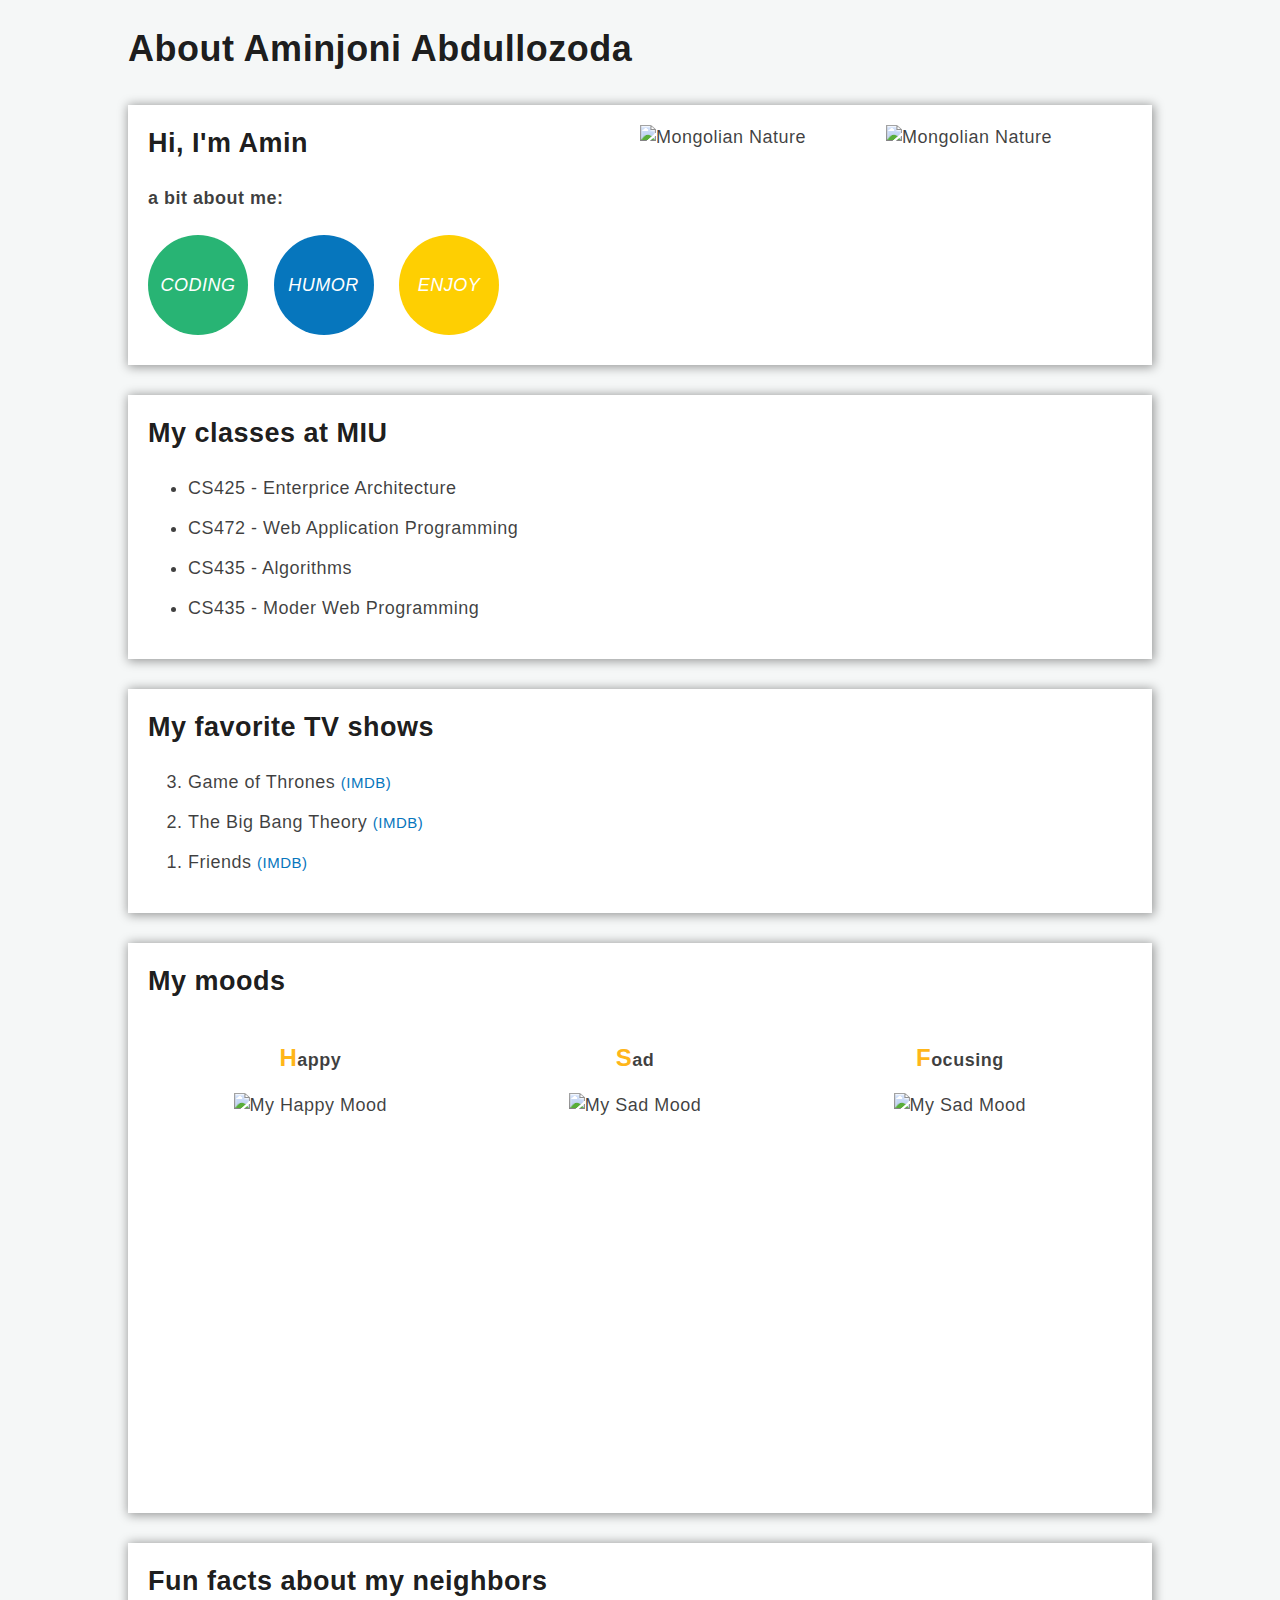
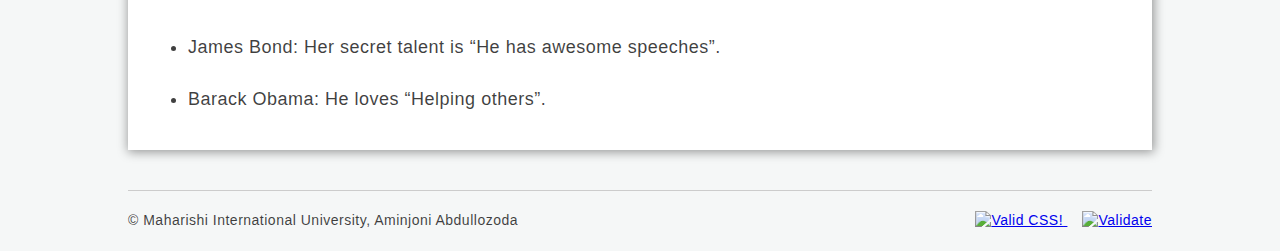
==== aboutme.html @ 097d0eec "w1d2" ====
<!DOCTYPE html>
<html lang="en">
<head>
    <meta charset="UTF-8">
    <meta name="viewport" content="width=device-width, initial-scale=1.0">
    <title>Aminjoni Abdullozoda</title>
    <link rel="stylesheet" href="css/about.css">
</head>
<body>
    <div class="container">
        <header>
            <h1>About Aminjoni Abdullozoda</h1>
            
            <section >
                <div class="row">
                    <div class="col-half">
                        <h2>Hi, I'm Amin</h2>
                        <h4>a bit about me:</h4>
                        <div class="about-me">
                            <span class="kind">Coding</span>
                            <span class="sensitive">Humor</span>
                            <span class="warm">Enjoy</span>
                        </div>
                    </div>
                    <div class="col-half">
                        <div class="image-wrap">
                            <div class="row">
                                <div class="col-half">
                                    <img src="images/nature1.jpg" alt="Mongolian Nature">
                                </div>
                                <div class="col-half">
                                    <img src="images/nature2.jpg" alt="Mongolian Nature">
                                </div>
                            </div>
                            <span class="abs-title">I love nature</span>
                        </div>
                    </div>
                </div>
            </section>
        </header>
        <section class="lessons">
            <h2>My classes at MIU</h2>
            <ul>
                <li>CS425 - Enterprice Architecture <q>Faculty: Payman Salek</q></li>
                <li>CS472 - Web Application Programming <q>Faculty: Obinna Kalu</q></li>
                <li>CS435 - Algorithms  <q>Faculty: Paul Coraza </q></li>
                <li>CS435 - Moder Web Programming <q>Faculty: Xina</q></li>
            </ul>
        </section>
        <section class="favorite">
            <h2>My favorite TV shows</h2>
            <ol reversed>
                <li>
                    <span>Game of Thrones 
                        <a href="https://www.imdb.com/title/tt0944947" target="_blank" title="Go to IMDB">(IMDB)</a>
                    </span>
                    <dl>
                        <dt>Creators</dt>
                        <dd>David Benioff, D.B. Weiss</dd>
                    </dl>
                    <dl>
                        <dt>Stars</dt>
                        <dd>Emilia Clarke, Peter Dinklage, Kit Harington</dd>
                    </dl>
                    <dl>
                        <dt>Genre</dt>
                        <dd>Action, Adventure, Drama</dd>
                    </dl>
                </li>
                <li>
                    <span>The Big Bang Theory 
                        <a href="https://www.imdb.com/title/tt0898266/" target="_blank" title="Go to IMDB">(IMDB)</a>
                    </span>
                    <dl>
                        <dt>Creators</dt>
                        <dd>Chuck Lorre, Bill Prady</dd>
                    </dl>
                    <dl>
                        <dt>Stars</dt>
                        <dd>Johnny Galecki, Jim Parsons, Kaley Cuoco</dd>
                    </dl>
                    <dl>
                        <dt>Genre</dt>
                        <dd>Comedy, Romance</dd>
                    </dl>
                </li>
                <li>
                    <span>Friends 
                        <a href="https://www.imdb.com/title/tt0108778/" target="_blank" title="Go to IMDB">(IMDB)</a>
                    </span>
                    <dl>
                        <dt>Creators</dt>
                        <dd>David Crane, Marta Kauffman</dd>
                    </dl>
                    <dl>
                        <dt>Stars</dt>
                        <dd>Jennifer Aniston, Courteney Cox, Lisa Kudrow</dd>
                    </dl>
                    <dl>
                        <dt>Genre</dt>
                        <dd>Comedy, Romance</dd>
                    </dl>
                </li>                
            </ol>
        </section>
        <section class="moods">
            <h2>My moods</h2>
            <div class="row">
                <div class="col-30">
                    <p>Happy</p>
                    <div class="image-wrap"><img src="https://media1.giphy.com/media/XbxZ41fWLeRECPsGIJ/giphy.gif?cid=790b76118d79a8d7455a78bdc2bfb390ac9c1544e577e5bf&rid=giphy.gif" alt="My Happy Mood"></div>
                </div>
                <div class="col-30">
                    <p>Sad</p>
                    <div class="image-wrap"><img src="https://media0.giphy.com/media/9Y5BbDSkSTiY8/giphy.gif?cid=790b7611d7e7a39b75099907be508080483e786822e71342&rid=giphy.gif" alt="My Sad Mood"></div>
                </div>
                <div class="col-30">
                    <p>Focusing</p>
                    <div class="image-wrap"><img src="https://media2.giphy.com/media/8lTb3U6ZsFIGPERHZs/giphy.gif?cid=790b76118608e3a6fc34cb0bda33cc3fc1d3971ad1f1cb9f&rid=giphy.gif" alt="My Sad Mood"></div>
                </div>
            </div>
        </section>
        <section class="neighbors">
            <h2>Fun facts about my neighbors</h2>
            <ul>
                <li>James Bond: Her secret talent is <q>He has awesome speeches</q>.</li>
                <li>Barack Obama: He loves <q>Helping others</q>.</li>
            </ul>
        </section>

        <footer>
            <div class="row">
                <div class="col-half">&copy; Maharishi International University, Aminjoni Abdullozoda</div>
                
                <div class="col-half ta-right validators">
                    <a href="https://jigsaw.w3.org/css-validator/check/referer" target="_blank">
                        <img src=http://jigsaw.w3.org/css-validator/images/vcss alt="Valid CSS!"/>
                    </a>

                    <a href="https://validator.w3.org/check/referer" target="_blank">
                        <img src=http://mumstudents.org/cs472/2013-09/images/w3c-html.png alt="Validate"
                        />
                    </a>
                </div>
            </div>
        </footer>
    </div>
</body>
</html>
---- css/about.css ----
body{
    margin: 0;
    padding: 0;
    font-size: 100%;
    line-height: 1.4;
    font-family: 'Gill Sans', 'Gill Sans MT', Calibri, 'Trebuchet MS', sans-serif;
    font-size: 18px;
    background-color: #f5f7f7;
    color: rgba(0,0,0,.75);
    letter-spacing: 0.5px;
}
section{
    padding: 20px;
    background-color: #ffffff;
    margin: 30px 0;
    box-shadow: 1px 1px 10px 1px rgba(0,0,0,.4);
}

.container{
    width: 100%;
    max-width: 1024px;
    margin: 0 auto;
}
h2{
    margin-top: 0;
}
h1, h2{
    color: rgba(0,0,0,.9);
}

.about-me span{
    display: inline-flex;
    width: 100px;
    height: 100px;
    border-radius: 50%;
    overflow: hidden;
    color: #ffffff;
    align-items: center;
    justify-content: center;
    text-transform: uppercase;
    margin: 0 20px 10px 0;
    font-style: italic;
}
.about-me span.kind{
    background-color: #28b474;
}
.about-me span.sensitive{
    background-color: #0676bd;
}
.about-me span.warm{
    background-color: #fecf02;
}
.moods p::first-letter{
    text-transform: uppercase;
    color: #ffb619;
    font-size: x-large;
}
ul li, ol li{
    margin-bottom: 15px;
}
.row::after{
    content: " ";
    display: block;
    clear: both;
    height: 0;
}
.col-half{
    float: left;
    width: 50%;
}
.col-30{
    float: left;
    width: 33%;
}
.image-wrap{
    overflow: hidden;
    position: relative;
}
.image-wrap img{
    max-width: 100%;
}
.abs-title{
    position: absolute;
    display: block;
    background: rgba(0,0,0,.4);
    color: #ffffff;
    font-weight: 700;
    font-style: italic;
    padding: 8px;
    text-align: center;
    left: 0;
    right: 0;
    bottom: 25px;
    text-transform: capitalize;
}
section.moods p{
    text-align: center;
    font-weight: 700;
}
.moods .image-wrap{
    height: 400px;
    text-align: center;
}
.moods .image-wrap img{
    width: 100%;
    height: 100%;
}
.lessons q{
    display: none;
    font-style: italic;
    color: #008000;
    font-size: medium;
}
.lessons li:hover q{
    display: inline-block;
}
.favorite a{
    font-size: 15px;
    color: #0676bd;
    text-decoration: none;
    position: relative;
}
.favorite a::after{
    content: " ";
    position: absolute;
    bottom: -2px;
    left: 0;
    right: 0;
    height: 1px;
    background-color: #0676bd;
    display: none;
}
.favorite a:hover::after{
    display: block;
}
.favorite a img{
    max-width: 15px;
}
.favorite dl{
    display: none;
}
.favorite li:hover dl{
    display: block;
}
.favorite dl{
    margin: 10px 0 0;
    font-size: medium;
}
.favorite dt{
    color: #28b474;
    font-weight: 700;
}
.neighbors li{
    position: relative;
}
.neighbors li::after{
    content: " ";
    display: inline-block;
    margin: 0 0 0 10px;
    color: #fecf02;
    background-repeat: no-repeat;
    background-position: bottom center;
    background-size: contain;
    width: 30px;
    height: 30px;
}
footer{
    padding: 20px 0;
    margin-top: 40px;
    border-top: 1px solid #cccccc;
    font-size: 14px;
    font-family: Arial, Helvetica, sans-serif;
}
.ta-right{
    text-align: right;
}
footer .validators a{
    margin-left: 15px;
}
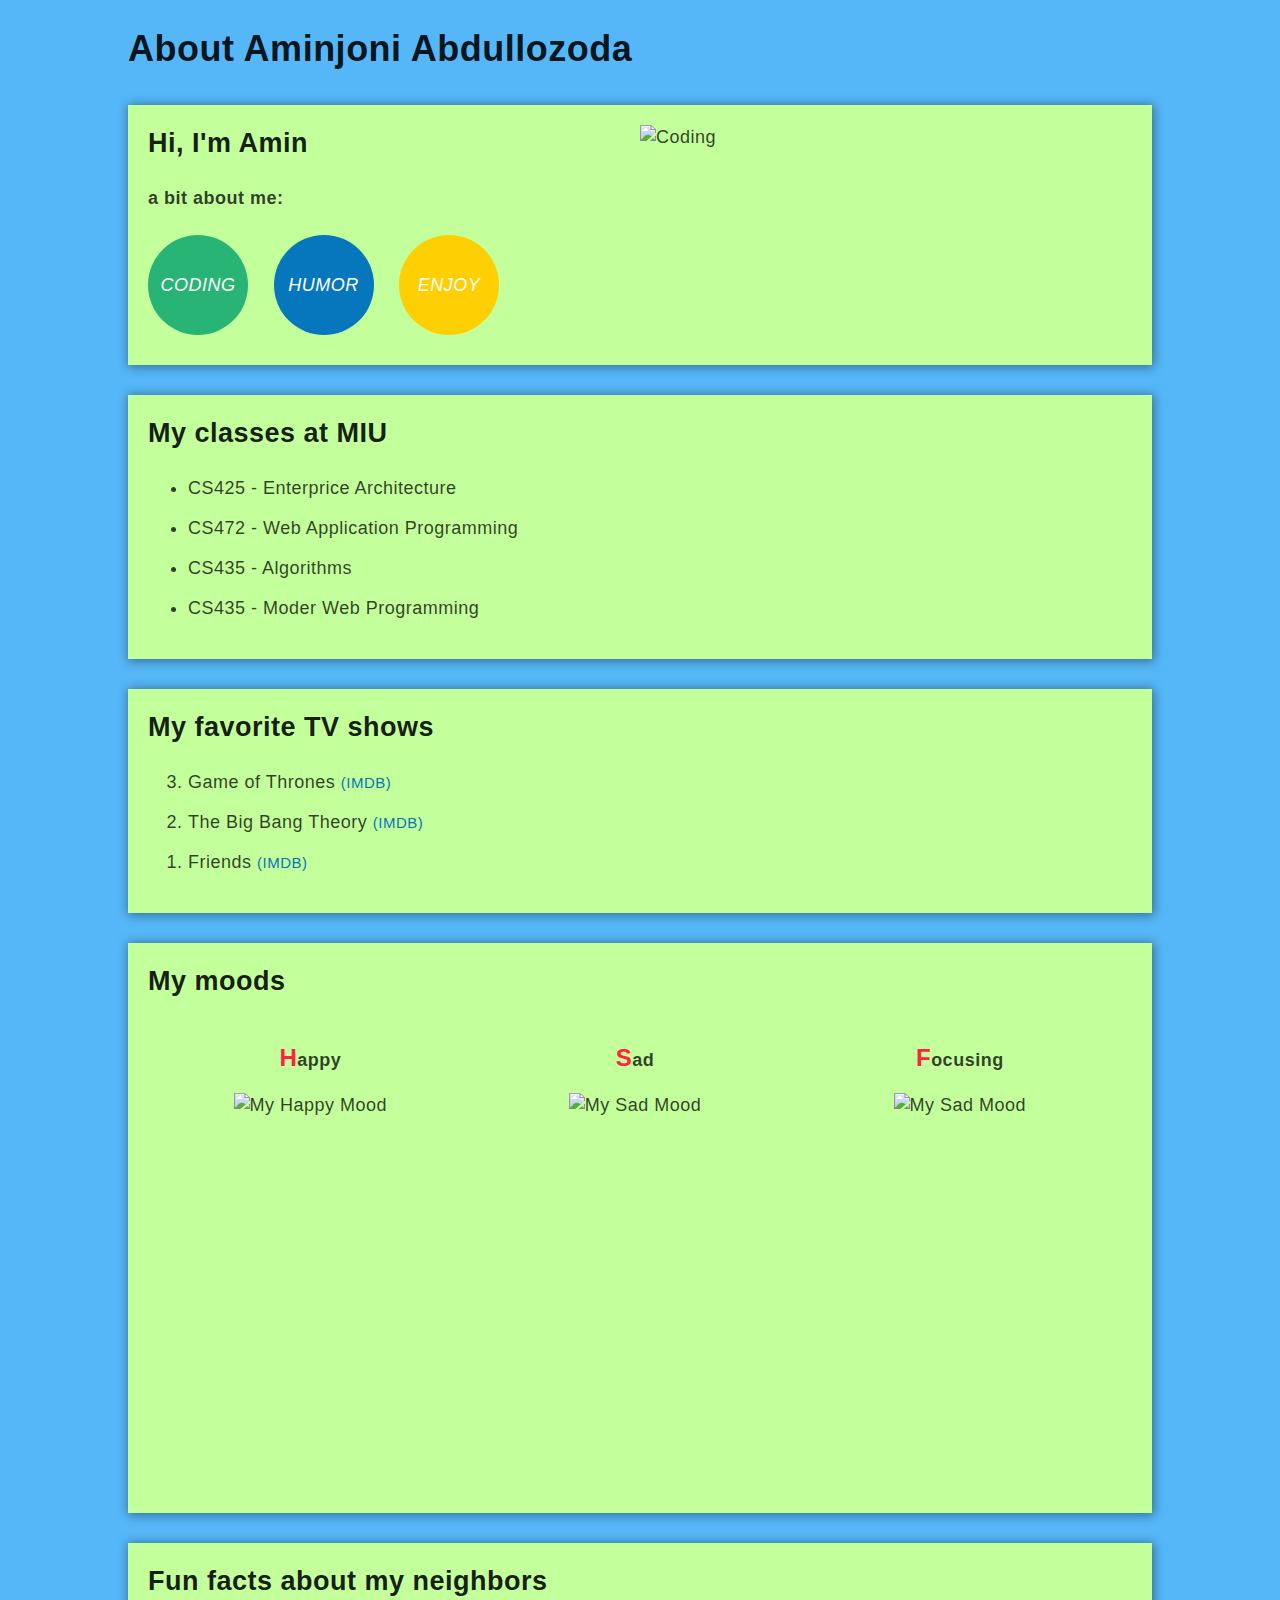
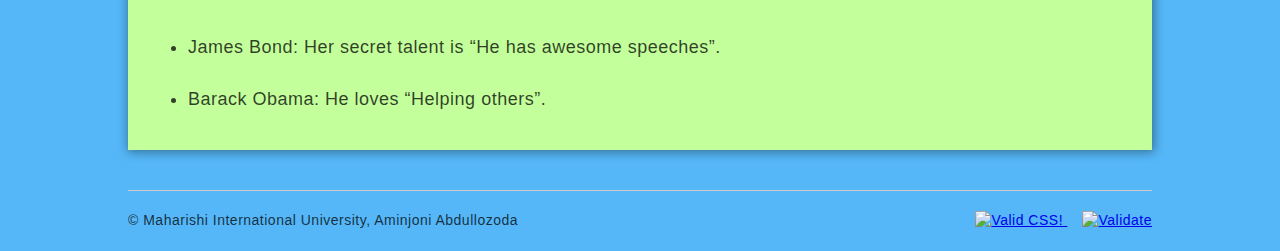
==== commit ed30ab55: "w1d2 2" ====
--- a/aboutme.html
+++ b/aboutme.html
@@ -23,17 +23,11 @@
                         </div>
                     </div>
                     <div class="col-half">
-                        <div class="image-wrap">
-                            <div class="row">
-                                <div class="col-half">
-                                    <img src="images/nature1.jpg" alt="Mongolian Nature">
-                                </div>
-                                <div class="col-half">
-                                    <img src="images/nature2.jpg" alt="Mongolian Nature">
-                                </div>
-                            </div>
-                            <span class="abs-title">I love nature</span>
-                        </div>
+
+                                    <img src="https://media3.giphy.com/media/836HiJc7pgzy8iNXCn/giphy.gif" alt="Coding">
+
+
+
                     </div>
                 </div>
             </section>
--- a/css/about.css
+++ b/css/about.css
@@ -5,13 +5,13 @@
     line-height: 1.4;
     font-family: 'Gill Sans', 'Gill Sans MT', Calibri, 'Trebuchet MS', sans-serif;
     font-size: 18px;
-    background-color: #f5f7f7;
+    background-color: #55b7f7;
     color: rgba(0,0,0,.75);
     letter-spacing: 0.5px;
 }
 section{
     padding: 20px;
-    background-color: #ffffff;
+    background-color: #c3ff9a;
     margin: 30px 0;
     box-shadow: 1px 1px 10px 1px rgba(0,0,0,.4);
 }
@@ -52,7 +52,7 @@
 }
 .moods p::first-letter{
     text-transform: uppercase;
-    color: #ffb619;
+    color: #ff2242;
     font-size: x-large;
 }
 ul li, ol li{
@@ -108,7 +108,7 @@
 .lessons q{
     display: none;
     font-style: italic;
-    color: #008000;
+    color: #ff2242;
     font-size: medium;
 }
 .lessons li:hover q{
